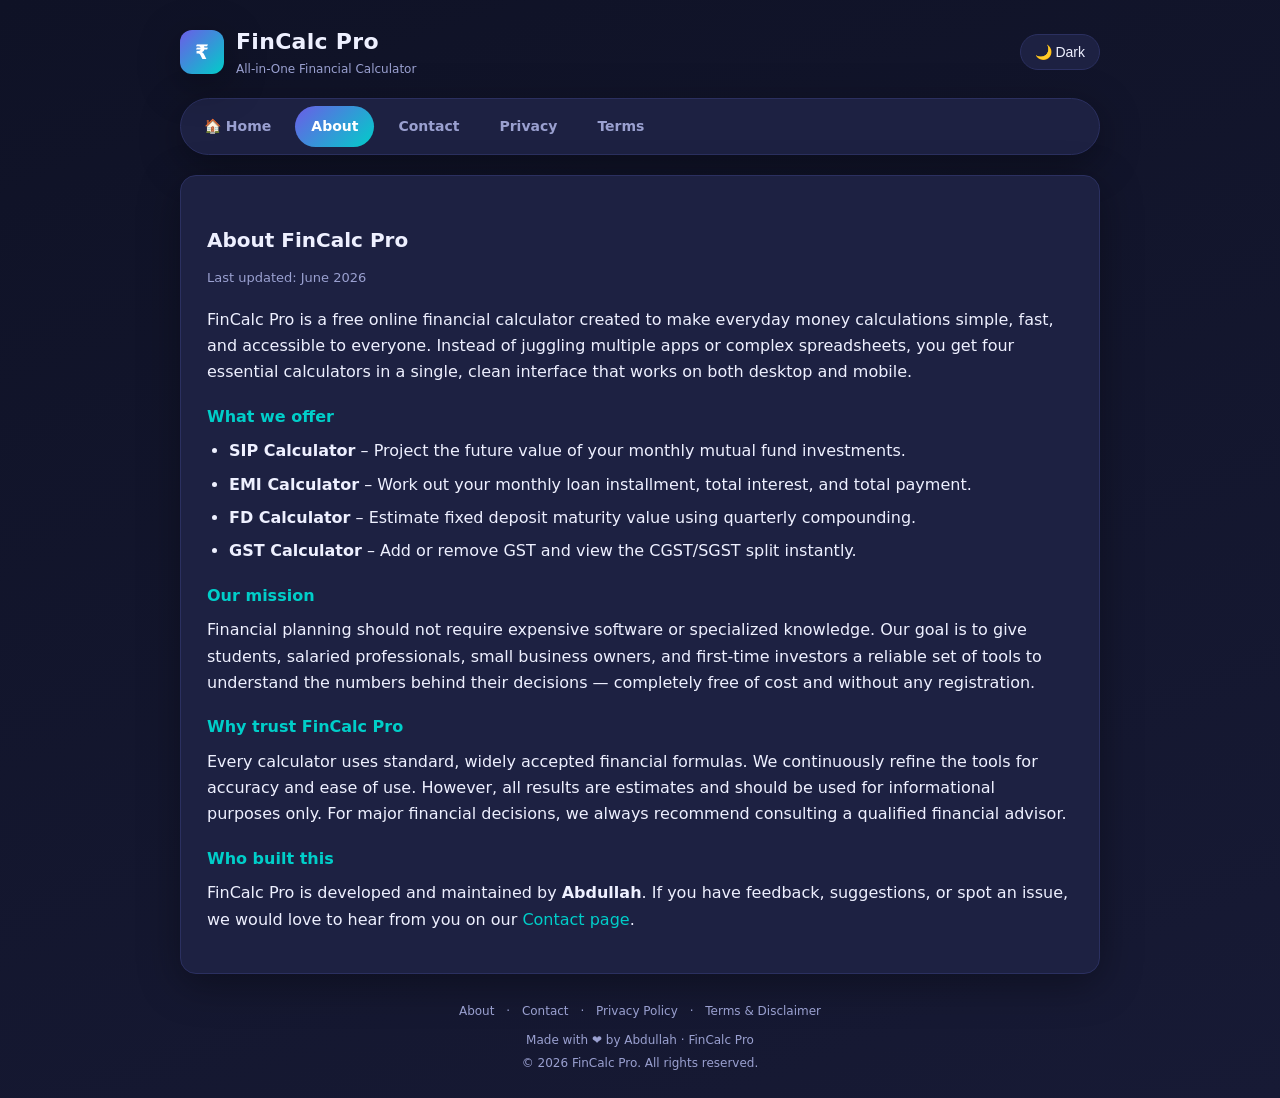
==== about.html @ 47fc5fb8 "Fix calculator bugs, rename to index.html, add SEO + AdSense-ready pages - Rename Index.html -> inde" ====
<!DOCTYPE html>
<html lang="en">
<head>
<meta charset="UTF-8">
<meta name="viewport" content="width=device-width, initial-scale=1.0">
<title>About Us · FinCalc Pro</title>
<meta name="description" content="Learn about FinCalc Pro, a free all-in-one financial calculator for SIP, EMI, FD and GST built to help you make quick, informed money decisions.">
<link rel="canonical" href="https://mohdabdullah46345-ops.github.io/All-in-one-calculator-/about.html">
<link rel="icon" type="image/svg+xml" href="favicon.svg">
<link rel="stylesheet" href="style.css">
</head>
<body>
<div class="wrap">
  <header>
    <div class="logo">
      <a href="index.html">
        <div class="mark">₹</div>
        <div>
          <h1>FinCalc Pro</h1>
          <p>All-in-One Financial Calculator</p>
        </div>
      </a>
    </div>
    <button class="theme-btn" id="themeBtn">🌙 Dark</button>
  </header>

  <nav class="nav">
    <a href="index.html">🏠 Home</a>
    <a href="about.html" class="active">About</a>
    <a href="contact.html">Contact</a>
    <a href="privacy-policy.html">Privacy</a>
    <a href="terms.html">Terms</a>
  </nav>

  <div class="card content">
    <h2>About FinCalc Pro</h2>
    <p class="meta">Last updated: June 2026</p>

    <p>FinCalc Pro is a free online financial calculator created to make everyday money calculations simple, fast, and accessible to everyone. Instead of juggling multiple apps or complex spreadsheets, you get four essential calculators in a single, clean interface that works on both desktop and mobile.</p>

    <h3>What we offer</h3>
    <ul>
      <li><strong>SIP Calculator</strong> – Project the future value of your monthly mutual fund investments.</li>
      <li><strong>EMI Calculator</strong> – Work out your monthly loan installment, total interest, and total payment.</li>
      <li><strong>FD Calculator</strong> – Estimate fixed deposit maturity value using quarterly compounding.</li>
      <li><strong>GST Calculator</strong> – Add or remove GST and view the CGST/SGST split instantly.</li>
    </ul>

    <h3>Our mission</h3>
    <p>Financial planning should not require expensive software or specialized knowledge. Our goal is to give students, salaried professionals, small business owners, and first-time investors a reliable set of tools to understand the numbers behind their decisions — completely free of cost and without any registration.</p>

    <h3>Why trust FinCalc Pro</h3>
    <p>Every calculator uses standard, widely accepted financial formulas. We continuously refine the tools for accuracy and ease of use. However, all results are estimates and should be used for informational purposes only. For major financial decisions, we always recommend consulting a qualified financial advisor.</p>

    <h3>Who built this</h3>
    <p>FinCalc Pro is developed and maintained by <strong>Abdullah</strong>. If you have feedback, suggestions, or spot an issue, we would love to hear from you on our <a href="contact.html">Contact page</a>.</p>
  </div>

  <footer>
    <div class="foot-links">
      <a href="about.html">About</a> ·
      <a href="contact.html">Contact</a> ·
      <a href="privacy-policy.html">Privacy Policy</a> ·
      <a href="terms.html">Terms &amp; Disclaimer</a>
    </div>
    Made with ❤️ by Abdullah · FinCalc Pro<br>
    &copy; <span id="year"></span> FinCalc Pro. All rights reserved.
  </footer>
</div>
<script src="common.js"></script>
</body>
</html>
---- style.css ----
/* ===== FinCalc Pro - Shared Styles ===== */
:root{
  --bg:#0f1226; --bg2:#171a35; --card:#1d2142; --line:#2b3060;
  --txt:#eef0ff; --muted:#9aa0d0; --pri:#6c5ce7; --pri2:#00cec9;
  --good:#00b894; --warn:#fdcb6e; --shadow:0 10px 40px rgba(0,0,0,.35);
  --r:16px;
}
[data-theme="light"]{
  --bg:#eef1f8; --bg2:#ffffff; --card:#ffffff; --line:#e3e7f2;
  --txt:#1a1d35; --muted:#6b7194; --shadow:0 10px 30px rgba(50,60,120,.12);
}
*{box-sizing:border-box;margin:0;padding:0}
body{
  font-family:"Segoe UI",system-ui,-apple-system,Roboto,Arial,sans-serif;
  background:linear-gradient(160deg,var(--bg),var(--bg2));
  color:var(--txt);min-height:100vh;padding:24px 14px;transition:.3s;
  line-height:1.65;
}
.wrap{max-width:920px;margin:0 auto}
a{color:var(--pri2);text-decoration:none}
a:hover{text-decoration:underline}

/* header */
header{display:flex;align-items:center;justify-content:space-between;margin-bottom:18px;flex-wrap:wrap;gap:12px}
.logo{display:flex;align-items:center;gap:12px}
.logo a{display:flex;align-items:center;gap:12px;color:inherit;text-decoration:none}
.logo .mark{width:44px;height:44px;border-radius:12px;display:grid;place-items:center;
  background:linear-gradient(135deg,var(--pri),var(--pri2));font-weight:800;font-size:20px;color:#fff;box-shadow:var(--shadow)}
.logo h1{font-size:22px;letter-spacing:.3px}
.logo p{font-size:12px;color:var(--muted)}
.theme-btn{background:var(--card);border:1px solid var(--line);color:var(--txt);
  padding:9px 14px;border-radius:30px;cursor:pointer;font-size:14px;transition:.2s}
.theme-btn:hover{border-color:var(--pri)}

/* primary nav */
.nav{display:flex;gap:8px;flex-wrap:wrap;background:var(--card);padding:7px;border-radius:30px;
  margin-bottom:20px;border:1px solid var(--line);box-shadow:var(--shadow)}
.nav a{padding:9px 16px;border-radius:24px;font-weight:600;font-size:14px;color:var(--muted);transition:.2s}
.nav a:hover{color:var(--txt);text-decoration:none}
.nav a.active{background:linear-gradient(135deg,var(--pri),var(--pri2));color:#fff}

/* tabs */
.tabs{display:flex;gap:8px;background:var(--card);padding:7px;border-radius:30px;
  margin-bottom:20px;flex-wrap:wrap;border:1px solid var(--line);box-shadow:var(--shadow)}
.tab{flex:1;min-width:120px;text-align:center;padding:11px 10px;border-radius:24px;cursor:pointer;
  font-weight:600;font-size:14px;color:var(--muted);transition:.25s;border:none;background:none}
.tab.active{background:linear-gradient(135deg,var(--pri),var(--pri2));color:#fff;box-shadow:var(--shadow)}

/* card */
.card{background:var(--card);border:1px solid var(--line);border-radius:var(--r);
  padding:26px;box-shadow:var(--shadow);animation:fade .35s ease}
@keyframes fade{from{opacity:0;transform:translateY(8px)}to{opacity:1;transform:none}}
.card h2{font-size:19px;margin-bottom:4px}
.card .sub{color:var(--muted);font-size:13px;margin-bottom:20px}

/* calculator grid */
.grid{display:grid;grid-template-columns:1fr 1fr;gap:24px}
@media(max-width:680px){.grid{grid-template-columns:1fr}}
.field{margin-bottom:18px}
.field label{display:flex;justify-content:space-between;font-size:13px;color:var(--muted);margin-bottom:7px}
.field .val{color:var(--pri2);font-weight:700}
.field input[type=number]{width:100%;padding:12px 14px;border-radius:10px;border:1px solid var(--line);
  background:var(--bg);color:var(--txt);font-size:15px;outline:none;transition:.2s}
.field input[type=number]:focus{border-color:var(--pri)}
.field input[type=range]{width:100%;accent-color:var(--pri);margin-top:10px}
.result{display:flex;flex-direction:column;gap:14px}
.res-main{background:linear-gradient(135deg,var(--pri),var(--pri2));border-radius:14px;
  padding:22px;color:#fff;text-align:center}
.res-main span{font-size:13px;opacity:.9;display:block;margin-bottom:6px}
.res-main strong{font-size:30px;font-weight:800;letter-spacing:.5px}
.res-row{display:flex;justify-content:space-between;padding:13px 16px;background:var(--bg);
  border-radius:10px;border:1px solid var(--line);font-size:14px}
.res-row b{color:var(--good)}
.bar{height:10px;border-radius:6px;background:var(--bg);overflow:hidden;display:flex;margin-top:4px}
.bar i{display:block;height:100%}
.legend{display:flex;gap:16px;font-size:12px;color:var(--muted);margin-top:4px}
.dot{display:inline-block;width:10px;height:10px;border-radius:3px;margin-right:5px;vertical-align:middle}

/* content pages (about, privacy, etc.) */
.content h2{font-size:20px;margin:22px 0 10px}
.content h3{font-size:16px;margin:18px 0 8px;color:var(--pri2)}
.content p{margin-bottom:14px;color:var(--txt)}
.content ul{margin:0 0 14px 22px;color:var(--txt)}
.content li{margin-bottom:7px}
.content .meta{color:var(--muted);font-size:13px;margin-bottom:18px}
.content a{color:var(--pri2)}

/* contact form */
.form-field{margin-bottom:16px}
.form-field label{display:block;font-size:13px;color:var(--muted);margin-bottom:6px}
.form-field input,.form-field textarea{width:100%;padding:12px 14px;border-radius:10px;
  border:1px solid var(--line);background:var(--bg);color:var(--txt);font-size:15px;outline:none;font-family:inherit}
.form-field input:focus,.form-field textarea:focus{border-color:var(--pri)}
.btn{background:linear-gradient(135deg,var(--pri),var(--pri2));color:#fff;border:none;
  padding:12px 22px;border-radius:30px;font-size:15px;font-weight:600;cursor:pointer;transition:.2s}
.btn:hover{opacity:.92}

footer{text-align:center;color:var(--muted);font-size:12px;margin-top:26px;line-height:1.9}
footer a{color:var(--muted)}
footer a:hover{color:var(--pri2)}
.foot-links{margin-bottom:6px}
.foot-links a{margin:0 8px}
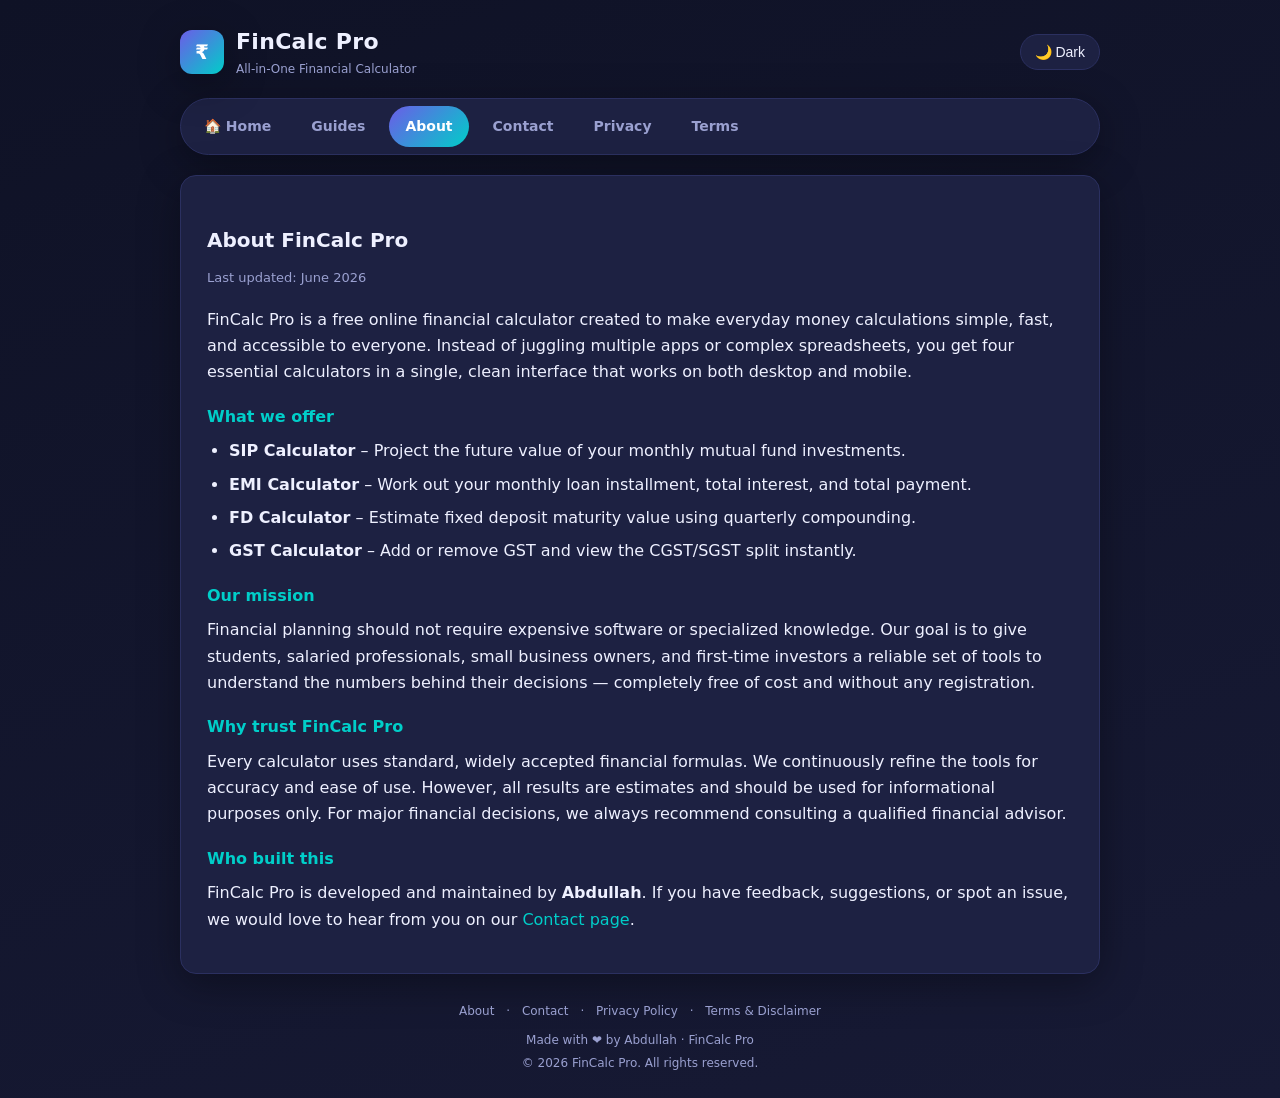
==== commit b81ac3c7: "Add EMI, FD, GST guide articles + guides index page - Add emi-guide.html, fd-guide.html, gst-guide.h" ====
--- a/about.html
+++ b/about.html
@@ -26,6 +26,7 @@
 
   <nav class="nav">
     <a href="index.html">🏠 Home</a>
+    <a href="guides.html">Guides</a>
     <a href="about.html" class="active">About</a>
     <a href="contact.html">Contact</a>
     <a href="privacy-policy.html">Privacy</a>
